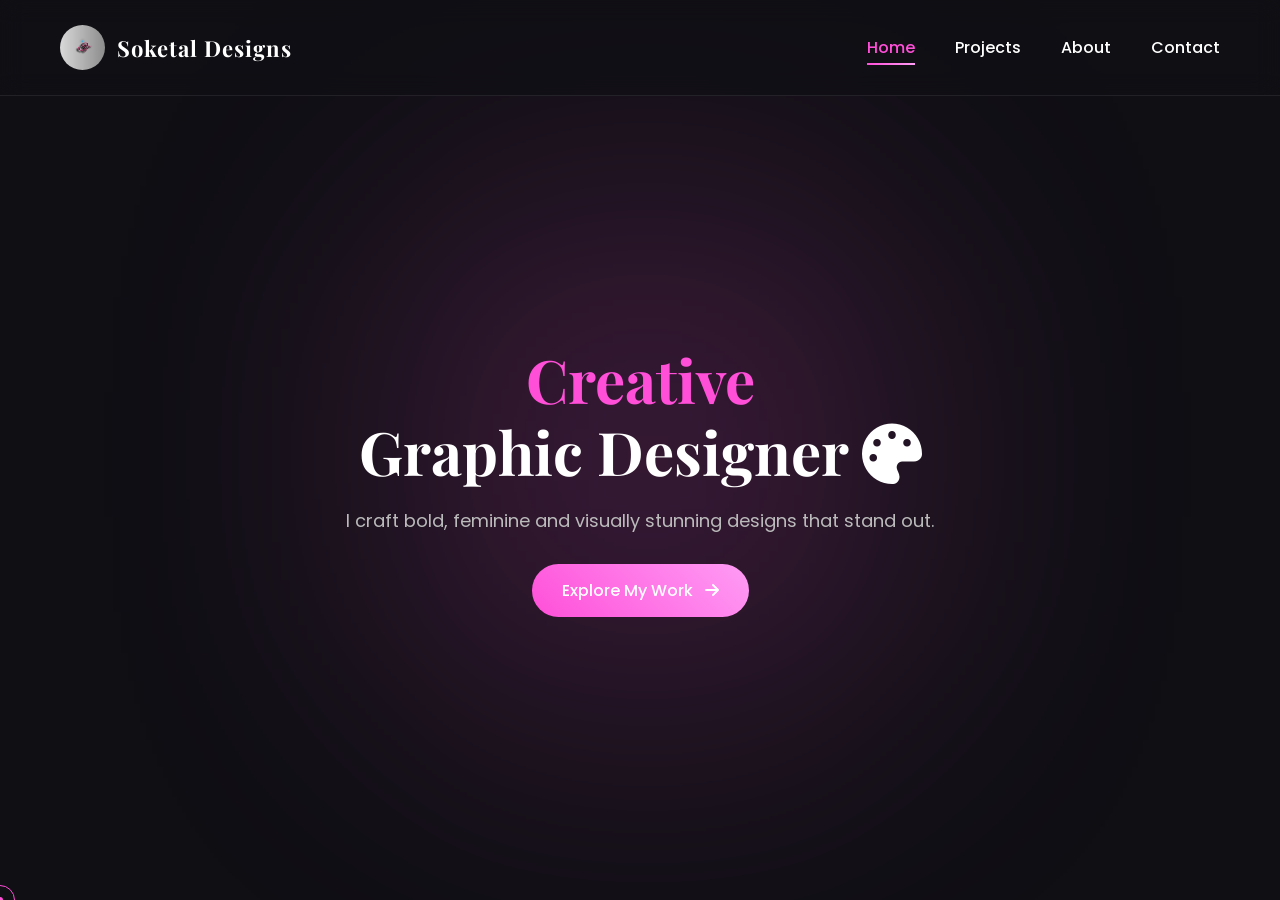
==== index.html @ 072d5df9 "added full project files" ====
<!DOCTYPE html>
<html lang="en">
<head>
  <meta charset="UTF-8">
  <meta name="viewport" content="width=device-width, initial-scale=1.0">
  <title>Soketal Designs</title>
  <link rel="stylesheet" href="styles.css">
  <link href="https://fonts.googleapis.com/css2?family=Playfair+Display:wght@600&family=Poppins:wght@300;500&display=swap" rel="stylesheet">
  <link rel="stylesheet" href="https://cdnjs.cloudflare.com/ajax/libs/font-awesome/6.5.0/css/all.min.css">
  <script src="https://cdnjs.cloudflare.com/ajax/libs/gsap/3.12.2/gsap.min.js" defer></script>
  <script src="script.js" defer></script>
</head>
<body>

  <nav>
    <div class="nav-head">
      <img src="images/main.png" class="logo">
      <h2 class="brand-name">Soketal Designs</h2>
    </div>
    <div class="hamburger" onclick="toggleMenu()">
      <span></span><span></span><span></span>
    </div>
    <ul class="nav-links" id="navLinks">
      <li><a href="index.html" class="nav-link active">Home</a></li>
      <li><a href="projects.html" class="nav-link">Projects</a></li>
      <li><a href="about.html" class="nav-link">About</a></li>
      <li><a href="contact.html" class="nav-link">Contact</a></li>
    </ul>
    <div class="menu-overlay" onclick="toggleMenu()"></div>
  </nav>

  <section class="hero">
    <div class="hero-content">
      <h1 class="hero-title">
        <span class="highlight">Creative</span><br>
        Graphic Designer <i class="fa-solid fa-palette"></i>
      </h1>
      <p class="hero-text">I craft bold, feminine and visually stunning designs that stand out.</p>
      <a href="projects.html" class="btn hero-btn">Explore My Work <i class="fa-solid fa-arrow-right"></i></a>
    </div>
    <div class="glow"></div>
  </section>

  <div class="cursor"></div>
  <div class="cursor-follower"></div>

</body>
</html>
---- styles.css ----
@import url('https://fonts.googleapis.com/css2?family=Poppins:wght@300;400;600&family=Playfair+Display:wght@500&display=swap');

/* ========================= RESET ========================= */
* { margin: 0; padding: 0; box-sizing: border-box; }
html { scroll-behavior: smooth; }

/* ========================= BODY ========================= */
body {
  font-family: 'Poppins', sans-serif;
  background: #0f0f14;
  color: white;
  overflow-x: hidden;
}
@media (pointer: fine) { body { cursor: none; } }

/* ========================= NAVBAR ========================= */
nav {
  display: flex;
  position: fixed;
  top: 0;
  width: 100%;
  padding: 25px 60px;
  justify-content: space-between;
  align-items: center;
  background: rgba(15, 15, 20, 0.6);
  backdrop-filter: blur(12px);
  border-bottom: 1px solid rgba(255, 255, 255, 0.08);
  z-index: 1000;
  transition: all 0.4s ease;
}
nav.scrolled {
  padding: 15px 60px;
  background: rgba(15, 15, 20, 0.85);
  backdrop-filter: blur(18px);
  box-shadow: 0 10px 30px rgba(0,0,0,0.3);
}

/* ========================= NAV LINKS ========================= */
.nav-links { display: flex; gap: 40px; list-style: none; }
.nav-link {
  position: relative; text-decoration: none;
  color: white; font-weight: 500; transition: 0.3s;
}
.nav-link:hover, .nav-link.active { color: #ff4fd8; }
.nav-link::after {
  content: ""; position: absolute; left: 0; bottom: -6px;
  width: 0%; height: 2px;
  background: linear-gradient(90deg, #ff4fd8, #ff9cf5);
  transition: width 0.4s ease;
}
.nav-link:hover::after, .nav-link.active::after { width: 100%; }

/* ========================= NAV HEAD ========================= */
.nav-head { display: flex; align-items: center; gap: 12px; cursor: pointer; z-index: 1001; }
.logo { width: 45px; height: 45px; object-fit: cover; border-radius: 50%; transition: 0.4s ease; }
.brand-name { font-family: 'Playfair Display', serif; font-size: 22px; letter-spacing: 1px; transition: 0.3s; }
.nav-head:hover .logo { transform: rotate(10deg) scale(1.1); box-shadow: 0 0 20px #ff4fd8; }
.nav-head:hover .brand-name { color: #ff4fd8; }

/* ========================= HAMBURGER ========================= */
.hamburger { display: none; flex-direction: column; gap: 5px; cursor: pointer; z-index: 1001; padding: 5px; }
.hamburger span { display: block; width: 25px; height: 2px; background: white; border-radius: 2px; transition: all 0.3s ease; }
.hamburger.active span:nth-child(1) { transform: translateY(7px) rotate(45deg); }
.hamburger.active span:nth-child(2) { opacity: 0; }
.hamburger.active span:nth-child(3) { transform: translateY(-7px) rotate(-45deg); }

/* ========================= MENU OVERLAY ========================= */
.menu-overlay {
  position: fixed; inset: 0; background: rgba(0,0,0,0.6);
  opacity: 0; visibility: hidden; transition: 0.3s; z-index: 998;
}
.menu-overlay.active { opacity: 1; visibility: visible; }

/* ========================= HERO ========================= */
.hero {
  min-height: 100vh; display: flex; align-items: center;
  justify-content: center; text-align: center;
  position: relative; padding: 100px 20px 40px;
}
.hero-content { position: relative; z-index: 1; }
.hero h1, .hero-title {
  font-size: clamp(32px, 6vw, 60px);
  font-family: 'Playfair Display', serif; line-height: 1.2;
}
.hero p, .hero-text { margin-top: 20px; font-size: clamp(14px, 2vw, 18px); color: #bbb; }
.highlight { color: #ff4fd8; }

/* ========================= BUTTON ========================= */
.btn {
  display: inline-block; margin-top: 30px; padding: 14px 30px;
  border-radius: 30px; background: linear-gradient(45deg, #ff4fd8, #ff9cf5);
  color: white; text-decoration: none; font-weight: 500; transition: 0.4s;
}
.btn:hover { transform: scale(1.1); box-shadow: 0 0 25px #ff4fd8; }
.btn i { margin-left: 8px; transition: 0.3s; }
.btn:hover i { transform: translateX(5px); }

/* ========================= GLOW ========================= */
.glow {
  position: absolute; width: 400px; height: 400px;
  background: #ff4fd8; filter: blur(150px);
  top: 50%; left: 50%; transform: translate(-50%, -50%);
  opacity: 0.3; pointer-events: none;
}

/* ========================= CURSOR ========================= */
.cursor {
  position: fixed; width: 6px; height: 6px; background: #ff4fd8;
  border-radius: 50%; pointer-events: none; z-index: 9998;
  transform: translate(-50%, -50%);
}
.cursor-follower {
  position: fixed; width: 30px; height: 30px;
  border: 1px solid #ff4fd8; border-radius: 50%;
  pointer-events: none; z-index: 9997; transform: translate(-50%, -50%);
}
@media (pointer: coarse) { .cursor, .cursor-follower { display: none; } }

/* ========================= PROJECT MODAL ========================= */
#projectModal {
  display: none; position: fixed; inset: 0;
  background: rgba(0,0,0,0.9); z-index: 10000;
  justify-content: center; align-items: center;
}
#modalImage { max-width: 90%; max-height: 90vh; border-radius: 20px; box-shadow: 0 0 40px #ff4fd8; }
.close {
  position: absolute; top: 20px; right: 30px;
  font-size: 40px; color: white; cursor: pointer;
  z-index: 10001; line-height: 1; transition: color 0.2s;
}
.close:hover { color: #ff4fd8; }

/* ========================= PROJECTS PAGE ========================= */
.projects-page { padding: 120px 5% 60px; text-align: center; }
.title { font-family: 'Playfair Display', serif; font-size: clamp(28px, 5vw, 48px); margin-bottom: 30px; }

.projects-grid {
  display: grid;
  grid-template-columns: repeat(auto-fill, minmax(230px, 1fr));
  gap: 25px;
}

.project-card {
  background: #1a1a24; padding: 16px; border-radius: 20px;
  cursor: pointer; transition: transform 0.4s ease, box-shadow 0.4s ease;
  border: 1px solid rgba(255, 255, 255, 0.06);
}
.project-card img { width: 100%; height: 220px; object-fit: cover; border-radius: 12px; display: block; }
.project-card h3 { margin-top: 10px; font-size: 14px; font-weight: 500; color: #ddd; }
.project-card:hover { transform: translateY(-10px) scale(1.02); box-shadow: 0 0 25px #FF4FA3; }

/* hide blobs from inside the grid */
.blob1, .blob2, .blob3 { display: none; }

/* ========================= FILTER BUTTONS ========================= */
.filter-buttons { margin-bottom: 30px; display: flex; flex-wrap: wrap; justify-content: center; gap: 8px; }
.filter-buttons button {
  padding: 10px 22px; border: none; border-radius: 20px;
  background: #1f1f2e; color: white; cursor: pointer;
  font-family: 'Poppins', sans-serif; font-size: 14px; transition: 0.3s;
}
.filter-buttons button:hover, .filter-buttons button.active-filter {
  background: #ff4fd8; box-shadow: 0 0 15px #ff4fd8;
}

/* ========================= ABOUT ========================= */
.about { text-align: center; padding: 140px 20px 60px; max-width: 600px; margin: auto; }
.about h1 { font-family: 'Playfair Display', serif; font-size: clamp(28px, 5vw, 42px); margin-bottom: 20px; }
.about p { color: #bbb; line-height: 1.8; font-size: clamp(14px, 2vw, 16px); }
.profile { width: 160px; height: 160px; object-fit: cover; border-radius: 20px; margin-bottom: 25px; box-shadow: 0 10px 30px rgba(255, 77, 166, 0.3); }

/* ========================= CONTACT ========================= */
.contact { max-width: 520px; margin: 0 auto; text-align: center; padding: 140px 20px 60px; }
.contact-header h1 { font-family: 'Playfair Display', serif; font-size: clamp(28px, 5vw, 42px); margin-bottom: 30px; }
form {
  width: 100%; display: flex; flex-direction: column; gap: 15px;
  padding: 35px 30px; border-radius: 20px;
  box-shadow: 0 0 20px rgba(255, 79, 216, 0.3);
  background: #14141e; border: 1px solid rgba(255, 79, 216, 0.15);
}
.input-group {
  display: flex; align-items: center; gap: 10px;
  background: #1f1f2e; padding: 12px 15px; border-radius: 10px;
  border: 1px solid rgba(255,255,255,0.06); transition: border-color 0.3s;
}
.input-group:focus-within { border-color: rgba(255, 79, 216, 0.5); }
.input-group i { color: #ff4fd8; min-width: 16px; }
input, textarea {
  background: none; border: none; color: white;
  font-family: 'Poppins', sans-serif; font-size: 14px; width: 100%; outline: none;
}
textarea { min-height: 100px; resize: vertical; }
input::placeholder, textarea::placeholder { color: #666; }
form button[type="submit"] {
  padding: 12px 30px; border: none; border-radius: 20px;
  background: linear-gradient(45deg, #ff4fd8, #ff9cf5);
  color: white; font-family: 'Poppins', sans-serif;
  font-weight: 600; font-size: 15px; cursor: pointer; transition: 0.3s;
}
form button[type="submit"]:hover { transform: scale(1.05); box-shadow: 0 0 20px #ff4fd8; }

/* ========================= SOCIALS ========================= */
.contact-socials { margin-top: 25px; display: flex; justify-content: center; flex-wrap: wrap; gap: 5px; }
.contact-socials i { font-size: 22px; margin: 10px; cursor: pointer; transition: 0.3s; color: #bbb; }
.contact-socials i:hover { transform: scale(1.2); color: #ff4fd8; }

/* ========================= LUXURY MODAL (CONTACT) ========================= */
.modal-overlay {
  display: none; position: fixed; inset: 0;
  background: rgba(0,0,0,0.85); z-index: 10000;
  justify-content: center; align-items: center;
}
.modal-overlay.show { display: flex; }
.modal-box {
  background: #1a1a24; border: 1px solid rgba(255,79,216,0.3);
  border-radius: 20px; padding: 40px 50px; text-align: center;
  max-width: 380px; width: 90%; box-shadow: 0 0 40px rgba(255,79,216,0.2);
}
.checkmark { font-size: 40px; color: #ff4fd8; margin-bottom: 15px; }
.modal-box h2 { font-family: 'Playfair Display', serif; margin-bottom: 10px; }
.modal-box p { color: #bbb; margin-bottom: 20px; }
.modal-box button {
  padding: 10px 25px; border: none; border-radius: 20px;
  background: linear-gradient(45deg, #ff4fd8, #ff9cf5);
  color: white; font-family: 'Poppins', sans-serif; cursor: pointer; font-weight: 500; transition: 0.3s;
}
.modal-box button:hover { transform: scale(1.05); box-shadow: 0 0 15px #ff4fd8; }

/* ========================= SCROLL ANIMATION ========================= */
.hidden { opacity: 0; transform: translateY(40px); transition: all 0.7s ease; }
.show { opacity: 1; transform: translateY(0); }
.contact-socials a {
  color: #bbb;
  transition: 0.3s;
}
.contact-socials a:hover {
  color: #ff4fd8;
  transform: scale(1.2);
}
.contact-socials i {
  font-size: 22px;
}

/* ========================= MOBILE 768px ========================= */
@media (max-width: 768px) {
  nav { padding: 15px 20px; }
  nav.scrolled { padding: 12px 20px; }
  .hamburger { display: flex; }
  .nav-links {
    position: fixed; top: 0; right: -100%; height: 100vh;
    width: 70%; max-width: 300px; background: #13131c;
    flex-direction: column; align-items: center; justify-content: center;
    gap: 30px; transition: right 0.4s ease; z-index: 999;
    border-left: 1px solid rgba(255, 79, 216, 0.15);
  }
  .nav-links.active { right: 0; }
  .nav-link { font-size: 18px; }
  .brand-name { font-size: 17px; }
  .logo { width: 36px; height: 36px; }
  .projects-page { padding: 100px 4% 50px; }
  .projects-grid { grid-template-columns: repeat(auto-fill, minmax(150px, 1fr)); gap: 15px; }
  .project-card img { height: 160px; }
  .glow { width: 250px; height: 250px; }
  form { padding: 25px 20px; }
}

/* ========================= MOBILE 480px ========================= */
@media (max-width: 480px) {
  .projects-grid { grid-template-columns: 1fr 1fr; gap: 12px; }
  .project-card { padding: 10px; }
  .project-card img { height: 130px; }
  .filter-buttons button { padding: 8px 16px; font-size: 12px; }
  .about { padding: 120px 15px 50px; }
  .contact { padding: 120px 15px 50px; }
}
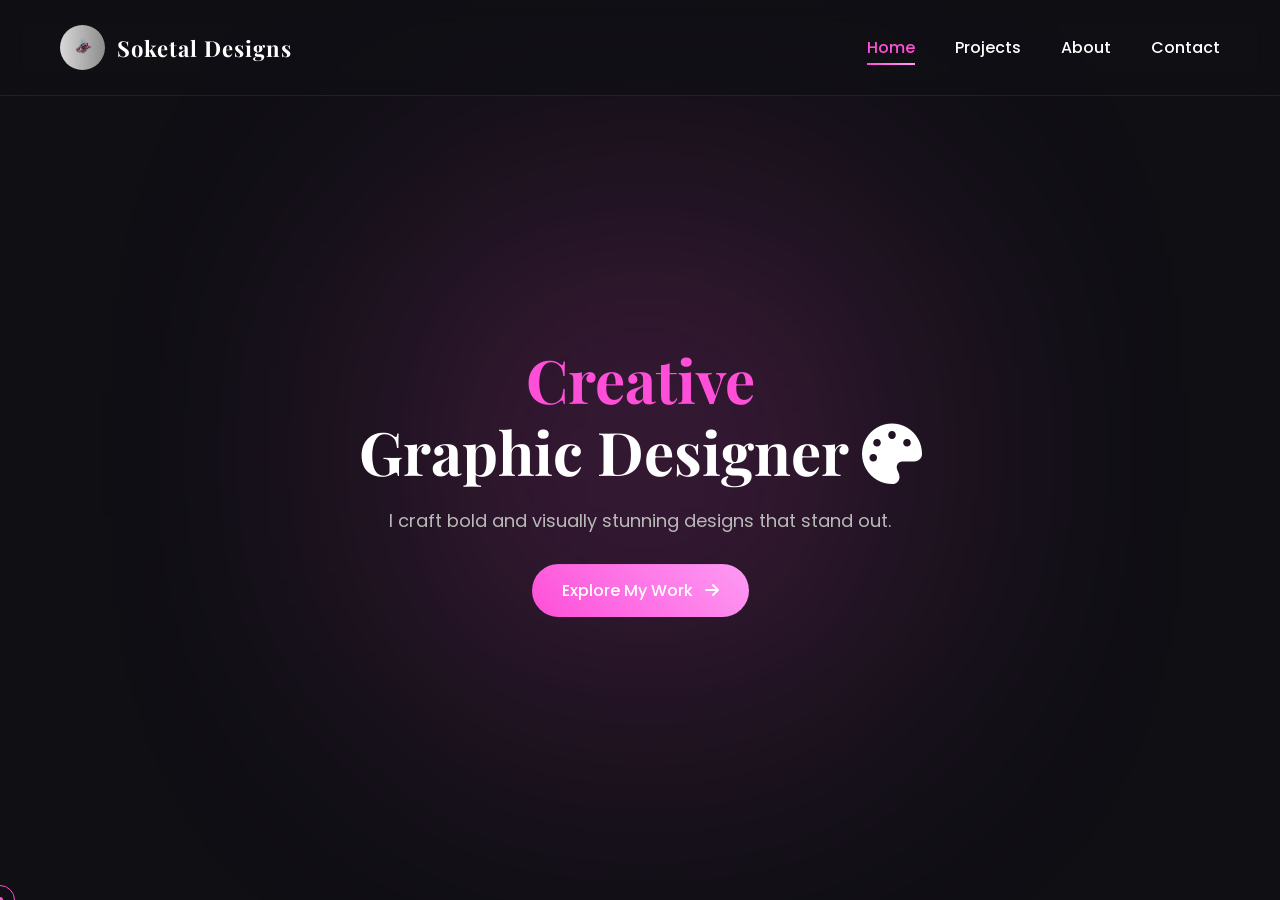
==== commit f5e552f4: "updated site" ====
--- a/index.html
+++ b/index.html
@@ -35,7 +35,7 @@
         <span class="highlight">Creative</span><br>
         Graphic Designer <i class="fa-solid fa-palette"></i>
       </h1>
-      <p class="hero-text">I craft bold, feminine and visually stunning designs that stand out.</p>
+      <p class="hero-text">I craft bold  and visually stunning designs that stand out.</p>
       <a href="projects.html" class="btn hero-btn">Explore My Work <i class="fa-solid fa-arrow-right"></i></a>
     </div>
     <div class="glow"></div>
